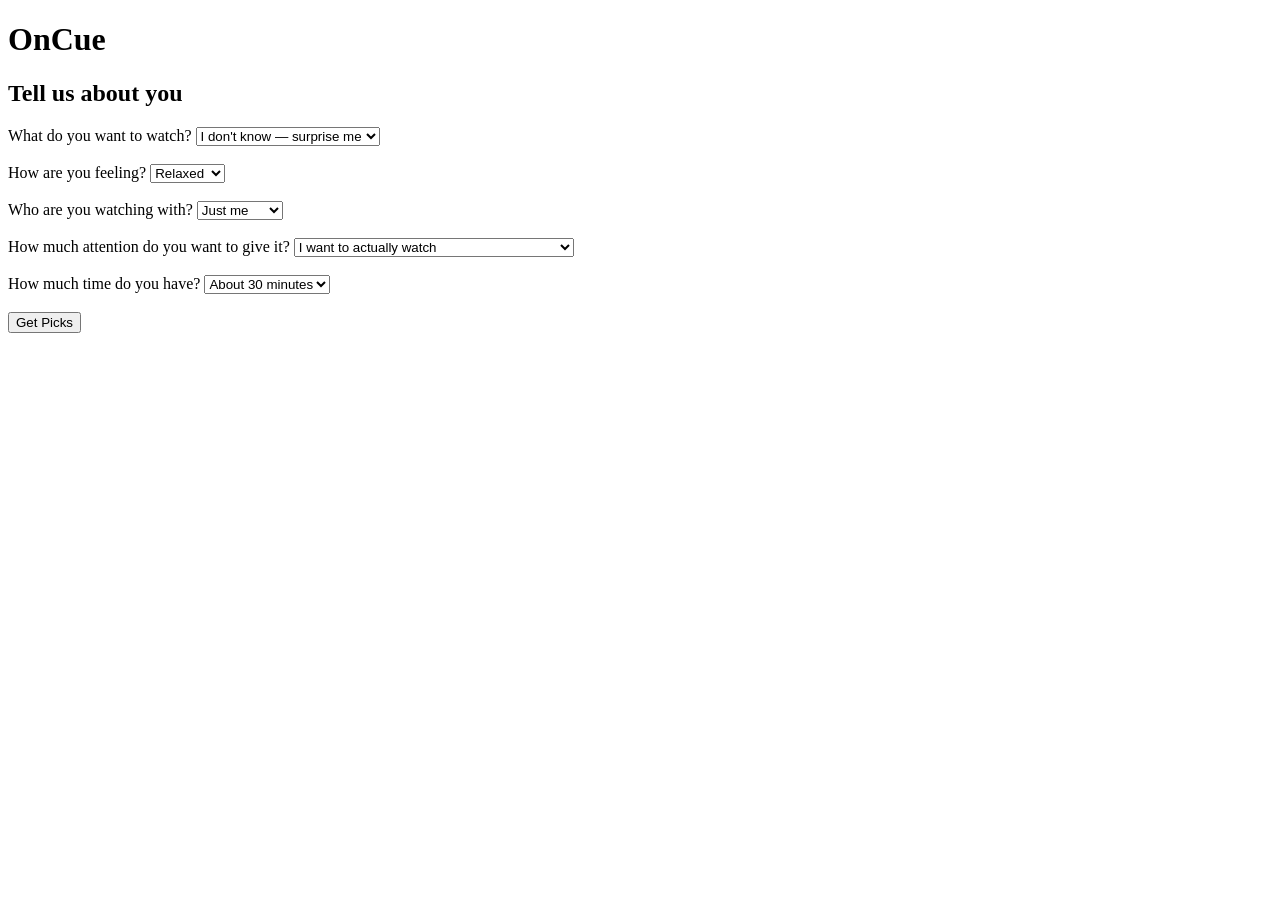
==== checkin.html @ 07d2eff6 "swapped index.html and welcome.html code and changed welcome.html to checkin.html so application wil" ====
<!DOCTYPE html>
<html lang="en">

<head>
    <meta charset="UTF-8">
    <meta name="viewport" content="width=device-width, initial-scale=1.0">

    <title>OnCue - Check In</title>
</head>

<body>

    <h1>OnCue</h1>

    <h2>Tell us about you</h2>


    <label for="genre">
        What do you want to watch?
    </label>

    <select id="genre">

        <option value="any">
            I don't know — surprise me
        </option>

        <option value="Comedy">
            Something funny
        </option>

        <option value="Drama">
            Something serious
        </option>

        <option value="Horror">
            Something scary
        </option>

        <option value="Romance">
            Something romantic
        </option>

        <option value="Thriller">
            Something suspenseful
        </option>

        <option value="Action">
            Something exciting
        </option>

    </select>


    <br><br>


    <label for="mood">
        How are you feeling?
    </label>

    <select id="mood">

        <option value="relaxed">
            Relaxed
        </option>

        <option value="happy">
            Happy
        </option>

        <option value="stressed">
            Stressed
        </option>

        <option value="bored">
            Bored
        </option>

        <option value="excited">
            Excited
        </option>

    </select>


    <br><br>


    <label for="watching">
        Who are you watching with?
    </label>

    <select id="watching">

        <option value="alone">
            Just me
        </option>

        <option value="partner">
            My partner
        </option>

        <option value="friends">
            Friends
        </option>

        <option value="family">
            Family
        </option>

    </select>


    <br><br>


    <label for="attention">
        How much attention do you want to give it?
    </label>

    <select id="attention">

        <option value="focused">
            I want to actually watch
        </option>

        <option value="casual">
            Something I can have on in the background
        </option>

    </select>


    <br><br>


    <label for="runtime">
        How much time do you have?
    </label>

    <select id="runtime">

        <option value="30">
            About 30 minutes
        </option>

        <option value="60">
            About 1 hour
        </option>

        <option value="90">
            About 1.5 hours
        </option>

    </select>


    <br><br>


    <button id="findButton">
        Get Picks
    </button>


    <p id="message"></p>


    <script src="script.js"></script>

</body>

</html>
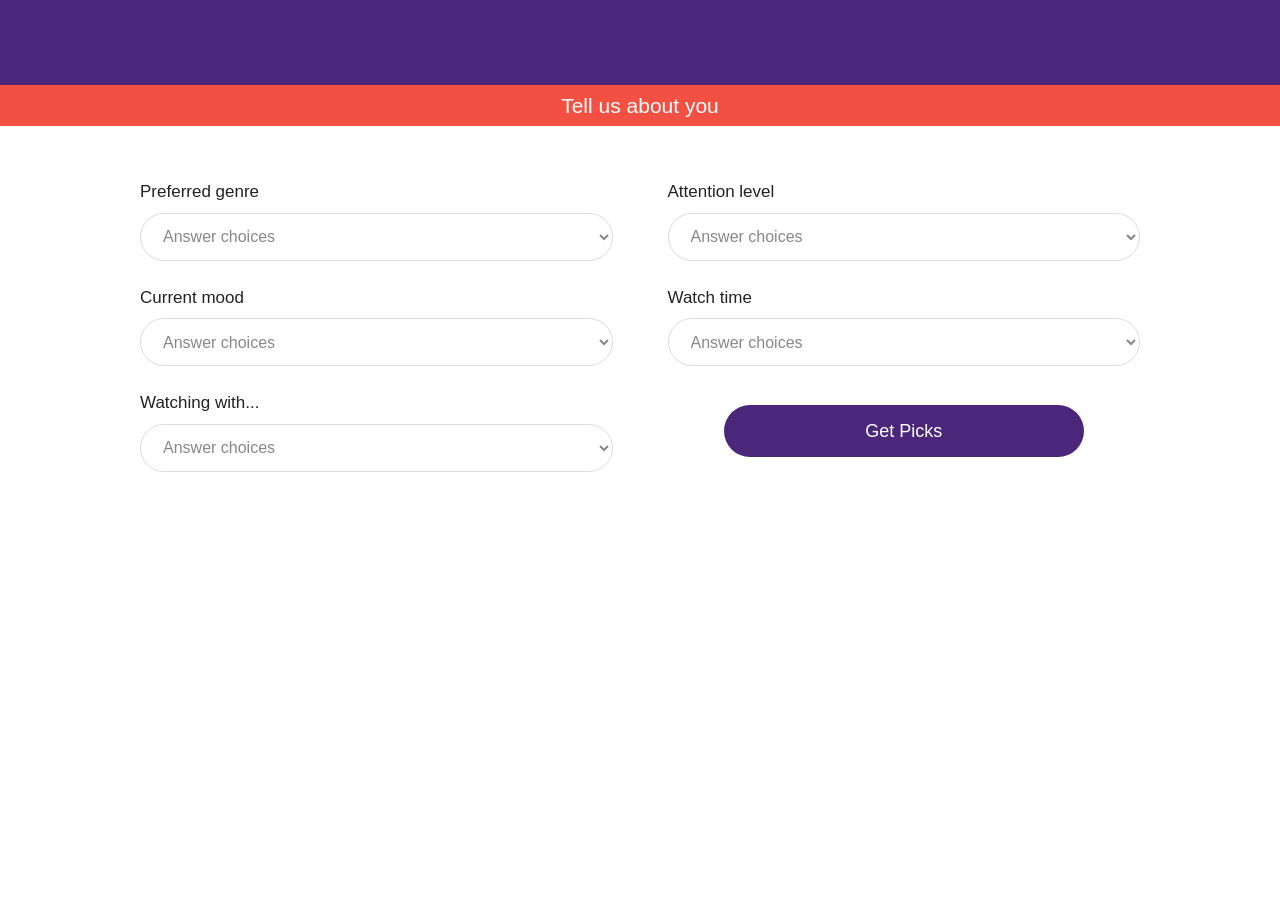
==== commit 2d707208: "Added styling, responsiveness, another logo image, updated html to match mockups, updated java, etc." ====
--- a/checkin.html
+++ b/checkin.html
@@ -4,7 +4,7 @@
 <head>
     <meta charset="UTF-8">
     <meta name="viewport" content="width=device-width, initial-scale=1.0">
-
+    <link rel="stylesheet" href="styles.css">
     <title>OnCue - Check In</title>
 </head>
 
@@ -14,161 +14,71 @@
 
     <h2>Tell us about you</h2>
 
+    <main class="checkin-layout">
 
-    <label for="genre">
-        What do you want to watch?
-    </label>
+        <div class="checkin-question">
+            <label for="genre">Preferred genre</label>
+            <select id="genre">
+                <option value="" selected disabled>Answer choices</option>
+                <option value="any">I don't know — surprise me</option>
+                <option value="Comedy">Something funny</option>
+                <option value="Drama">Something serious</option>
+                <option value="Horror">Something scary</option>
+                <option value="Romance">Something romantic</option>
+                <option value="Thriller">Something suspenseful</option>
+                <option value="Action">Something exciting</option>
+            </select>
+        </div>
 
-    <select id="genre">
+        <div class="checkin-question">
+            <label for="mood">Current mood</label>
+            <select id="mood">
+                <option value="" selected disabled>Answer choices</option>
+                <option value="relaxed">Relaxed</option>
+                <option value="happy">Happy</option>
+                <option value="stressed">Stressed</option>
+                <option value="bored">Bored</option>
+                <option value="excited">Excited</option>
+            </select>
+        </div>
 
-        <option value="any">
-            I don't know — surprise me
-        </option>
+        <div class="checkin-question">
+            <label for="watching">Watching with...</label>
+            <select id="watching">
+                <option value="" selected disabled>Answer choices</option>
+                <option value="alone">Just me</option>
+                <option value="partner">My partner</option>
+                <option value="friends">Friends</option>
+                <option value="family">Family</option>
+            </select>
+        </div>
 
-        <option value="Comedy">
-            Something funny
-        </option>
+        <div class="checkin-question">
+            <label for="attention">Attention level</label>
+            <select id="attention">
+                <option value="" selected disabled>Answer choices</option>
+                <option value="focused">I want to actually watch</option>
+                <option value="casual">Something I can have on in the background</option>
+            </select>
+        </div>
 
-        <option value="Drama">
-            Something serious
-        </option>
+        <div class="checkin-question">
+            <label for="runtime">Watch time</label>
+            <select id="runtime">
+                <option value="" selected disabled>Answer choices</option>
+                <option value="30">About 30 minutes</option>
+                <option value="60">About 1 hour</option>
+                <option value="90">About 1.5 hours</option>
+            </select>
+        </div>
 
-        <option value="Horror">
-            Something scary
-        </option>
+        <button id="findButton" type="button">Get Picks</button>
 
-        <option value="Romance">
-            Something romantic
-        </option>
+        <p id="message"></p>
 
-        <option value="Thriller">
-            Something suspenseful
-        </option>
-
-        <option value="Action">
-            Something exciting
-        </option>
-
-    </select>
-
-
-    <br><br>
-
-
-    <label for="mood">
-        How are you feeling?
-    </label>
-
-    <select id="mood">
-
-        <option value="relaxed">
-            Relaxed
-        </option>
-
-        <option value="happy">
-            Happy
-        </option>
-
-        <option value="stressed">
-            Stressed
-        </option>
-
-        <option value="bored">
-            Bored
-        </option>
-
-        <option value="excited">
-            Excited
-        </option>
-
-    </select>
-
-
-    <br><br>
-
-
-    <label for="watching">
-        Who are you watching with?
-    </label>
-
-    <select id="watching">
-
-        <option value="alone">
-            Just me
-        </option>
-
-        <option value="partner">
-            My partner
-        </option>
-
-        <option value="friends">
-            Friends
-        </option>
-
-        <option value="family">
-            Family
-        </option>
-
-    </select>
-
-
-    <br><br>
-
-
-    <label for="attention">
-        How much attention do you want to give it?
-    </label>
-
-    <select id="attention">
-
-        <option value="focused">
-            I want to actually watch
-        </option>
-
-        <option value="casual">
-            Something I can have on in the background
-        </option>
-
-    </select>
-
-
-    <br><br>
-
-
-    <label for="runtime">
-        How much time do you have?
-    </label>
-
-    <select id="runtime">
-
-        <option value="30">
-            About 30 minutes
-        </option>
-
-        <option value="60">
-            About 1 hour
-        </option>
-
-        <option value="90">
-            About 1.5 hours
-        </option>
-
-    </select>
-
-
-    <br><br>
-
-
-    <button id="findButton">
-        Get Picks
-    </button>
-
-
-    <p id="message"></p>
-
+    </main>
 
     <script src="script.js"></script>
 
 </body>
-
-</html>+</html>
--- a/styles.css
+++ b/styles.css
@@ -0,0 +1,629 @@
+:root {
+    --purple: #4b277c;
+    --coral: #f15043;
+    --white: #ffffff;
+    --black: #222222;
+    --gray: #888888;
+    --light-gray: #eeeeee;
+    --background: #ffffff;
+
+    --logo-image: url("images/OnCue_Logo-Purple.png");
+    --footer-image: url("images/OnCue_colors.png");
+}
+
+/* All pages */
+
+* {
+    box-sizing: border-box;
+}
+
+html {
+    min-height: 100%;
+}
+
+body {
+    display: flex;
+    flex-direction: column;
+    min-height: 100vh;
+    min-height: 100svh;
+    margin: 0;
+
+    background-color: var(--background);
+    color: var(--black);
+
+    font-family: "Cabin", sans-serif;
+    font-size: 16px;
+    font-weight: 400;
+    line-height: 1.5;
+}
+
+button,
+select,
+input {
+    font-family: inherit;
+    font-weight: 400;
+}
+
+p {
+    margin-top: 0;
+}
+
+h1 {
+    display: flex;
+    align-items: center;
+    justify-content: center;
+
+    width: 100%;
+    height: 85px;
+    margin: 0;
+    padding: 0;
+
+    background-color: var(--purple);
+    background-image: var(--logo-image);
+    background-repeat: no-repeat;
+    background-position: center;
+    background-size: auto 55px;
+
+    color: transparent;
+    font-size: 0;
+}
+
+h2 {
+    width: 100%;
+    margin: 0;
+    padding: 7px 20px;
+
+    background-color: var(--coral);
+    color: var(--white);
+
+    font-size: 21px;
+    font-weight: 400;
+    line-height: 1.3;
+    text-align: center;
+}
+
+button {
+    display: block;
+
+    width: calc(100% - 48px);
+    max-width: 360px;
+    min-height: 52px;
+    margin: 28px auto;
+    padding: 12px 24px;
+
+    border: none;
+    border-radius: 50px;
+
+    background-color: var(--purple);
+    color: var(--white);
+
+    font-size: 18px;
+    cursor: pointer;
+
+    transition: background-color 0.2s ease,
+                transform 0.2s ease;
+}
+
+button:hover {
+    background-color: #613b91;
+}
+
+button:active {
+    transform: scale(0.98);
+}
+
+button:focus-visible,
+select:focus-visible {
+    outline: 3px solid var(--coral);
+    outline-offset: 3px;
+}
+
+button:disabled {
+    opacity: 0.55;
+    cursor: not-allowed;
+}
+
+body::after {
+    content: "";
+    display: block;
+
+    width: 100%;
+    height: 50px;
+    min-height: 50px;
+    margin-top: auto;
+
+    background-image: var(--footer-image);
+    background-repeat: no-repeat;
+    background-position: center;
+    background-size: 200% auto;
+}
+
+/* Welcome */
+
+body:has(#startButton) {
+    text-align: center;
+}
+
+.welcome-page {
+    overflow-x: hidden;
+}
+
+.welcome-page .welcome-hero {
+    display: block;
+
+    width: 100%;
+    max-width: none;
+    height: 260px;
+    margin: 0;
+    padding: 0;
+
+    object-fit: cover;
+    object-position: center;
+}
+
+body:has(#startButton) p {
+    margin: 28px 24px 16px;
+    font-size: 19px;
+}
+
+body:has(#startButton) button {
+    margin-top: 24px;
+    margin-bottom: 36px;
+}
+
+
+/* Check in */
+
+body:has(#findButton) {
+    text-align: center;
+}
+
+body:has(#findButton) h2 {
+    margin-bottom: 28px;
+}
+
+body:has(#findButton) label {
+    display: block;
+
+    width: calc(100% - 48px);
+    max-width: 420px;
+    margin: 12px auto 4px;
+
+    color: var(--black);
+    font-size: 17px;
+    text-align: left;
+}
+
+body:has(#findButton) select {
+    display: block;
+
+    width: calc(100% - 48px);
+    max-width: 420px;
+    height: 48px;
+    margin: 0 auto;
+    padding: 0 42px 0 18px;
+
+    border: 1px solid #dddddd;
+    border-radius: 50px;
+
+    background-color: var(--white);
+    color: var(--gray);
+    font-size: 16px;
+}
+
+body:has(#findButton) select:has(option:checked:disabled) {
+    color: var(--gray);
+}
+
+body:has(#findButton) select:has(option:checked:not(:disabled)) {
+    color: var(--black);
+}
+
+body:has(#findButton) button {
+    margin-top: 34px;
+    margin-bottom: 36px;
+}
+
+#message {
+    margin: 0 24px 20px;
+    color: var(--coral);
+}
+
+/* Recs */
+
+.results-page {
+    text-align: center;
+}
+
+.results-page h2 {
+    margin-bottom: 25px;
+}
+
+.results-page main {
+    width: 90%;
+    max-width: 450px;
+    margin: 20px auto;
+}
+
+.results-page #results {
+    width: 100%;
+    text-align: left;
+}
+
+.recommendation-card {
+    display: grid;
+
+    grid-template-columns: 38% 1fr;
+    column-gap: 16px;
+    row-gap: 12px;
+    align-items: start;
+
+    padding: 18px 0;
+    margin-bottom: 18px;
+
+    border-bottom: 1px solid var(--light-gray);
+}
+
+.show-poster {
+    grid-column: 1;
+    grid-row: 1 / 3;
+
+    width: 100%;
+    height: auto;
+
+    border-radius: 8px;
+    object-fit: cover;
+}
+
+.recommendation-info {
+    grid-column: 2;
+    grid-row: 1;
+}
+
+.show-details h3 {
+    margin: 0 0 10px;
+
+    color: var(--purple);
+    font-size: 19px;
+    font-weight: 400;
+}
+
+.show-details p {
+    margin: 7px 0;
+
+    color: #555555;
+    font-size: 14px;
+    line-height: 1.4;
+}
+
+.learn-more {
+    grid-column: 2;
+    grid-row: 2;
+
+    justify-self: start;
+    align-self: end;
+
+    padding: 0;
+    border: none;
+    background: none;
+
+    color: var(--purple);
+    font-size: 14px;
+    text-decoration: underline;
+    cursor: pointer;
+    white-space: nowrap;
+}
+
+.feedback-select {
+    grid-column: 1 / -1;
+    grid-row: 3;
+
+    display: block;
+    width: 100%;
+    min-height: 48px;
+    padding: 10px 14px;
+
+    border: 1px solid #cccccc;
+    border-radius: 25px;
+
+    background-color: var(--white);
+    color: var(--gray);
+
+    font-size: 14px;
+}
+
+.feedback-message {
+    grid-column: 1 / -1;
+    margin: 0;
+
+    color: var(--purple);
+    font-size: 14px;
+}
+
+.results-page #startOver {
+    margin-top: 20px;
+    margin-bottom: 30px;
+}
+
+.tvmaze-credit {
+    margin: 25px auto;
+    color: var(--gray);
+    font-size: 13px;
+    text-align: center;
+}
+
+.tvmaze-credit a {
+    color: var(--purple);
+}
+
+#showDialog {
+    position: fixed;
+    inset: 0;
+    margin: auto;
+
+    width: 85%;
+    max-width: 380px;
+    max-height: 80vh;
+    overflow-y: auto;
+    padding: 40px 25px 25px;
+
+    border: none;
+    border-radius: 15px;
+
+    color: #555555;
+    font-family: "Cabin", sans-serif;
+}
+
+#showDialog::backdrop {
+    background: rgba(0, 0, 0, 0.55);
+}
+
+.dialog-content {
+    position: relative;
+}
+
+.dialog-content h3 {
+    margin: 0 0 15px;
+
+    color: var(--purple);
+    font-size: 21px;
+    font-weight: 400;
+}
+
+#dialogSummary {
+    font-size: 15px;
+    line-height: 1.6;
+}
+
+.close-dialog {
+    position: absolute;
+    top: -32px;
+    right: -15px;
+
+    display: flex;
+    align-items: center;
+    justify-content: center;
+
+    width: 32px;
+    height: 32px;
+    min-height: 0;
+    margin: 0;
+    padding: 0;
+
+    border: none;
+    border-radius: 0;
+
+    background: none;
+    color: var(--purple);
+
+    font-size: 28px;
+    cursor: pointer;
+}
+
+.close-dialog:hover {
+    background: none;
+    color: var(--coral);
+}
+
+
+/* Mobile */
+
+@media (max-width: 480px) {
+
+    body:has(#findButton) label {
+        font-size: 16px;
+    }
+
+}
+
+/* Tablet */
+
+@media (min-width: 480px) and (max-width: 1024px) {
+
+    /* Welcome */
+
+    .welcome-page .welcome-hero {
+        height: 350px;
+    }
+
+    /* Check in */
+
+    body:has(#findButton) .checkin-layout {
+        width: 85%;
+        max-width: 560px;
+        margin: 0 auto;
+    }
+
+    body:has(#findButton) label,
+    body:has(#findButton) select {
+        width: 100%;
+        max-width: none;
+    }
+
+    /* Recs */
+
+    .results-page main {
+        width: 88%;
+        max-width: 680px;
+    }
+
+    .recommendation-card {
+        column-gap: 22px;
+        padding: 22px 0;
+    }
+
+}
+
+/* Desktop */
+
+@media (min-width: 1025px) {
+
+    /* Welcome */
+
+    .welcome-page .welcome-hero {
+        height: 420px;
+}
+
+    /* Check in */
+
+    body:has(#findButton) .checkin-layout {
+        display: grid;
+        grid-template-columns: 1fr 1fr;
+        column-gap: 55px;
+        row-gap: 24px;
+
+        width: 85%;
+        max-width: 1000px;
+        margin: 25px auto 40px;
+
+        align-items: center;
+        text-align: left;
+    }
+
+    body:has(#findButton) .checkin-question {
+        width: 100%;
+    }
+
+    body:has(#findButton) .checkin-question:nth-child(1) {
+        grid-column: 1;
+        grid-row: 1;
+    }
+
+    body:has(#findButton) .checkin-question:nth-child(2) {
+        grid-column: 1;
+        grid-row: 2;
+    }
+
+    body:has(#findButton) .checkin-question:nth-child(3) {
+        grid-column: 1;
+        grid-row: 3;
+    }
+
+    body:has(#findButton) .checkin-question:nth-child(4) {
+        grid-column: 2;
+        grid-row: 1;
+    }
+
+    body:has(#findButton) .checkin-question:nth-child(5) {
+        grid-column: 2;
+        grid-row: 2;
+    }
+
+    body:has(#findButton) label {
+        width: 100%;
+        max-width: none;
+        margin: 0 0 8px;
+    }
+
+    body:has(#findButton) select {
+        width: 100%;
+        max-width: none;
+    }
+
+    body:has(#findButton) button {
+        grid-column: 2;
+        grid-row: 3;
+        width: 100%;
+        max-width: 360px;
+        margin: 0 auto;
+    }
+
+    body:has(#findButton) #message {
+        grid-column: 2;
+        grid-row: 4;
+        margin: 0;
+        text-align: center;
+    }
+
+    /* Recs */
+
+    .results-page main {
+        width: 92%;
+        max-width: 1200px;
+        margin: 30px auto;
+    }
+
+    .results-page #results {
+        display: grid;
+        grid-template-columns: repeat(3, minmax(0, 1fr));
+        gap: 30px;
+    }
+
+    .recommendation-card {
+        display: grid;
+        grid-template-columns: 1fr;
+        grid-template-rows: auto auto auto auto auto;
+        row-gap: 12px;
+
+        align-items: start;
+        padding: 20px;
+        margin: 0;
+
+        border: 1px solid var(--light-gray);
+        border-radius: 12px;
+    }
+
+    .show-poster {
+        grid-column: 1;
+        grid-row: 1;
+
+        display: block;
+        width: 100%;
+        max-height: 360px;
+        margin: 0 auto;
+
+        object-fit: contain;
+        border-radius: 8px;
+    }
+
+    .recommendation-info {
+        grid-column: 1;
+        grid-row: 2;
+        text-align: center;
+    }
+
+    .show-details h3 {
+        font-size: 20px;
+    }
+
+    .learn-more {
+        grid-column: 1;
+        grid-row: 3;
+
+        justify-self: center;
+        align-self: center;
+    }
+
+    .feedback-select {
+        grid-column: 1;
+        grid-row: 4;
+        width: 100%;
+    }
+
+    .feedback-message {
+        grid-column: 1;
+        grid-row: 5;
+        text-align: center;
+    }
+
+}
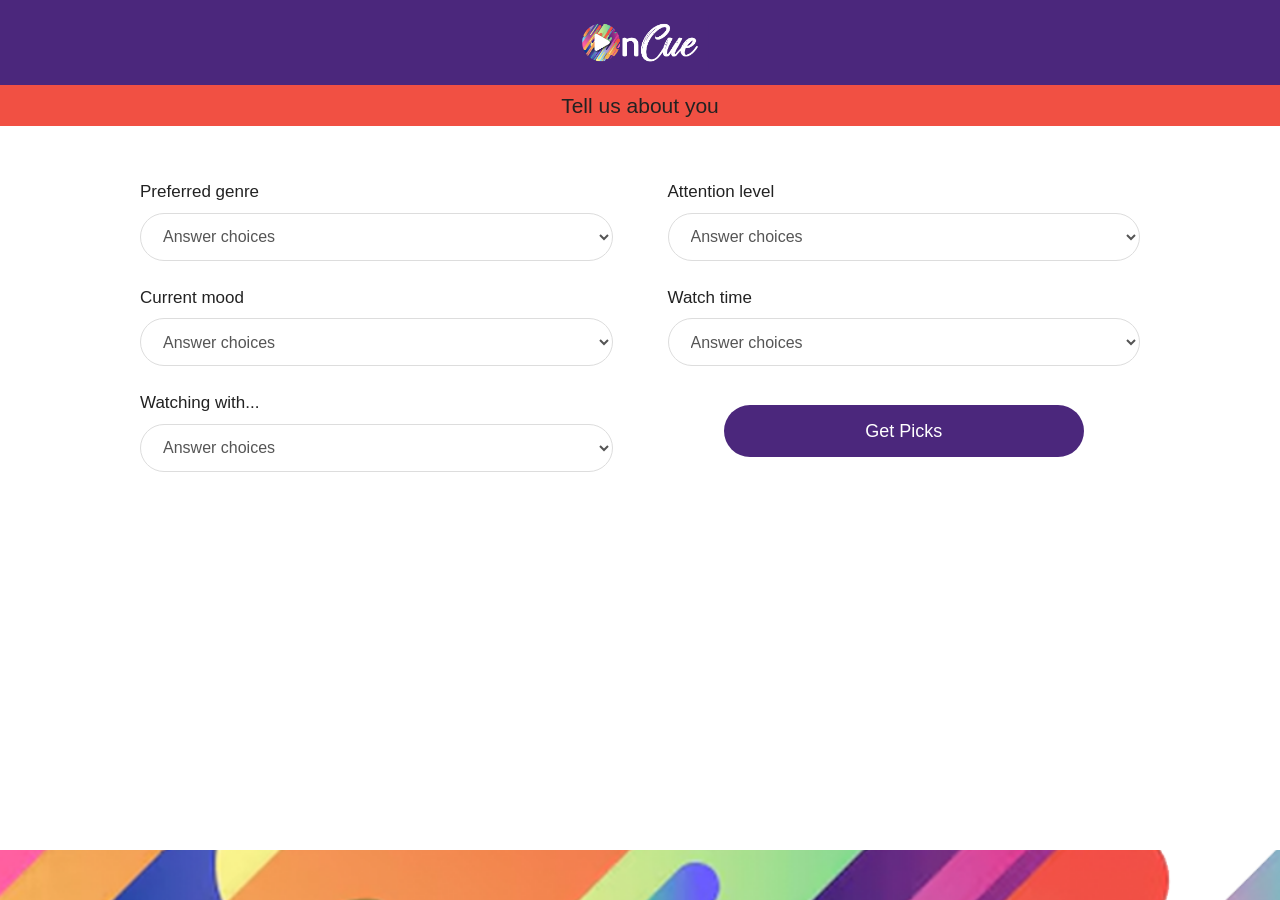
==== commit b2152a3e: "updated html, css and js primarily for accessibility" ====
--- a/checkin.html
+++ b/checkin.html
@@ -4,6 +4,7 @@
 <head>
     <meta charset="UTF-8">
     <meta name="viewport" content="width=device-width, initial-scale=1.0">
+    <meta name="description" content="Tell OnCue a little about you and your current context to help it make recommendations.">
     <link rel="stylesheet" href="styles.css">
     <title>OnCue - Check In</title>
 </head>
--- a/styles.css
+++ b/styles.css
@@ -3,12 +3,12 @@
     --coral: #f15043;
     --white: #ffffff;
     --black: #222222;
-    --gray: #888888;
+    --gray: #555555;
     --light-gray: #eeeeee;
     --background: #ffffff;
 
-    --logo-image: url("images/OnCue_Logo-Purple.png");
-    --footer-image: url("images/OnCue_colors.png");
+    --logo-image: url("Images/OnCue_Logo-Purple.png");
+    --footer-image: url("Images/OnCue_colors.png");
 }
 
 /* All pages */
@@ -27,10 +27,8 @@
     min-height: 100vh;
     min-height: 100svh;
     margin: 0;
-
     background-color: var(--background);
     color: var(--black);
-
     font-family: "Cabin", sans-serif;
     font-size: 16px;
     font-weight: 400;
@@ -52,18 +50,15 @@
     display: flex;
     align-items: center;
     justify-content: center;
-
     width: 100%;
     height: 85px;
     margin: 0;
     padding: 0;
-
     background-color: var(--purple);
     background-image: var(--logo-image);
     background-repeat: no-repeat;
     background-position: center;
     background-size: auto 55px;
-
     color: transparent;
     font-size: 0;
 }
@@ -72,10 +67,8 @@
     width: 100%;
     margin: 0;
     padding: 7px 20px;
-
     background-color: var(--coral);
-    color: var(--white);
-
+    color: var(--black);
     font-size: 21px;
     font-weight: 400;
     line-height: 1.3;
@@ -84,24 +77,19 @@
 
 button {
     display: block;
-
     width: calc(100% - 48px);
     max-width: 360px;
     min-height: 52px;
     margin: 28px auto;
     padding: 12px 24px;
-
     border: none;
     border-radius: 50px;
-
     background-color: var(--purple);
     color: var(--white);
-
     font-size: 18px;
     cursor: pointer;
-
     transition: background-color 0.2s ease,
-                transform 0.2s ease;
+        transform 0.2s ease;
 }
 
 button:hover {
@@ -126,12 +114,10 @@
 body::after {
     content: "";
     display: block;
-
     width: 100%;
     height: 50px;
     min-height: 50px;
     margin-top: auto;
-
     background-image: var(--footer-image);
     background-repeat: no-repeat;
     background-position: center;
@@ -150,13 +136,11 @@
 
 .welcome-page .welcome-hero {
     display: block;
-
     width: 100%;
     max-width: none;
     height: 260px;
     margin: 0;
     padding: 0;
-
     object-fit: cover;
     object-position: center;
 }
@@ -184,11 +168,9 @@
 
 body:has(#findButton) label {
     display: block;
-
     width: calc(100% - 48px);
     max-width: 420px;
     margin: 12px auto 4px;
-
     color: var(--black);
     font-size: 17px;
     text-align: left;
@@ -196,16 +178,13 @@
 
 body:has(#findButton) select {
     display: block;
-
     width: calc(100% - 48px);
     max-width: 420px;
     height: 48px;
     margin: 0 auto;
     padding: 0 42px 0 18px;
-
     border: 1px solid #dddddd;
     border-radius: 50px;
-
     background-color: var(--white);
     color: var(--gray);
     font-size: 16px;
@@ -252,25 +231,21 @@
 
 .recommendation-card {
     display: grid;
-
     grid-template-columns: 38% 1fr;
     column-gap: 16px;
     row-gap: 12px;
     align-items: start;
-
     padding: 18px 0;
     margin-bottom: 18px;
-
     border-bottom: 1px solid var(--light-gray);
 }
 
 .show-poster {
     grid-column: 1;
     grid-row: 1 / 3;
-
     width: 100%;
     height: auto;
-
+    aspect-ratio: 210 / 295;
     border-radius: 8px;
     object-fit: cover;
 }
@@ -282,7 +257,6 @@
 
 .show-details h3 {
     margin: 0 0 10px;
-
     color: var(--purple);
     font-size: 19px;
     font-weight: 400;
@@ -290,7 +264,6 @@
 
 .show-details p {
     margin: 7px 0;
-
     color: #555555;
     font-size: 14px;
     line-height: 1.4;
@@ -299,14 +272,15 @@
 .learn-more {
     grid-column: 2;
     grid-row: 2;
-
     justify-self: start;
     align-self: end;
-
+    width: auto;
+    min-height: 0;
+    margin: 0;
     padding: 0;
     border: none;
+    border-radius: 0;
     background: none;
-
     color: var(--purple);
     font-size: 14px;
     text-decoration: underline;
@@ -314,28 +288,37 @@
     white-space: nowrap;
 }
 
+.learn-more:hover {
+    background: none;
+    color: var(--coral);
+}
+
+.feedback-label {
+    grid-column: 1 / -1;
+    display: block;
+    margin: 8px 0 -6px;
+    color: var(--black);
+    font-size: 14px;
+    text-align: left;
+}
+
 .feedback-select {
     grid-column: 1 / -1;
     grid-row: 3;
-
     display: block;
     width: 100%;
     min-height: 48px;
     padding: 10px 14px;
-
     border: 1px solid #cccccc;
     border-radius: 25px;
-
     background-color: var(--white);
     color: var(--gray);
-
     font-size: 14px;
 }
 
 .feedback-message {
     grid-column: 1 / -1;
     margin: 0;
-
     color: var(--purple);
     font-size: 14px;
 }
@@ -360,16 +343,13 @@
     position: fixed;
     inset: 0;
     margin: auto;
-
     width: 85%;
     max-width: 380px;
     max-height: 80vh;
     overflow-y: auto;
     padding: 40px 25px 25px;
-
     border: none;
     border-radius: 15px;
-
     color: #555555;
     font-family: "Cabin", sans-serif;
 }
@@ -384,7 +364,6 @@
 
 .dialog-content h3 {
     margin: 0 0 15px;
-
     color: var(--purple);
     font-size: 21px;
     font-weight: 400;
@@ -399,23 +378,18 @@
     position: absolute;
     top: -32px;
     right: -15px;
-
     display: flex;
     align-items: center;
     justify-content: center;
-
     width: 32px;
     height: 32px;
     min-height: 0;
     margin: 0;
     padding: 0;
-
     border: none;
     border-radius: 0;
-
     background: none;
     color: var(--purple);
-
     font-size: 28px;
     cursor: pointer;
 }
@@ -491,11 +465,9 @@
         grid-template-columns: 1fr 1fr;
         column-gap: 55px;
         row-gap: 24px;
-
         width: 85%;
         max-width: 1000px;
         margin: 25px auto 40px;
-
         align-items: center;
         text-align: left;
     }
@@ -574,11 +546,9 @@
         grid-template-columns: 1fr;
         grid-template-rows: auto auto auto auto auto;
         row-gap: 12px;
-
         align-items: start;
         padding: 20px;
         margin: 0;
-
         border: 1px solid var(--light-gray);
         border-radius: 12px;
     }
@@ -586,12 +556,10 @@
     .show-poster {
         grid-column: 1;
         grid-row: 1;
-
         display: block;
         width: 100%;
         max-height: 360px;
         margin: 0 auto;
-
         object-fit: contain;
         border-radius: 8px;
     }
@@ -609,14 +577,20 @@
     .learn-more {
         grid-column: 1;
         grid-row: 3;
-
         justify-self: center;
         align-self: center;
     }
 
+    .feedback-label {
+        grid-column: 1;
+        grid-row: 4;
+        margin: 0;
+        text-align: center;
+    }
+
     .feedback-select {
         grid-column: 1;
-        grid-row: 4;
+        grid-row: 5;
         width: 100%;
     }
 
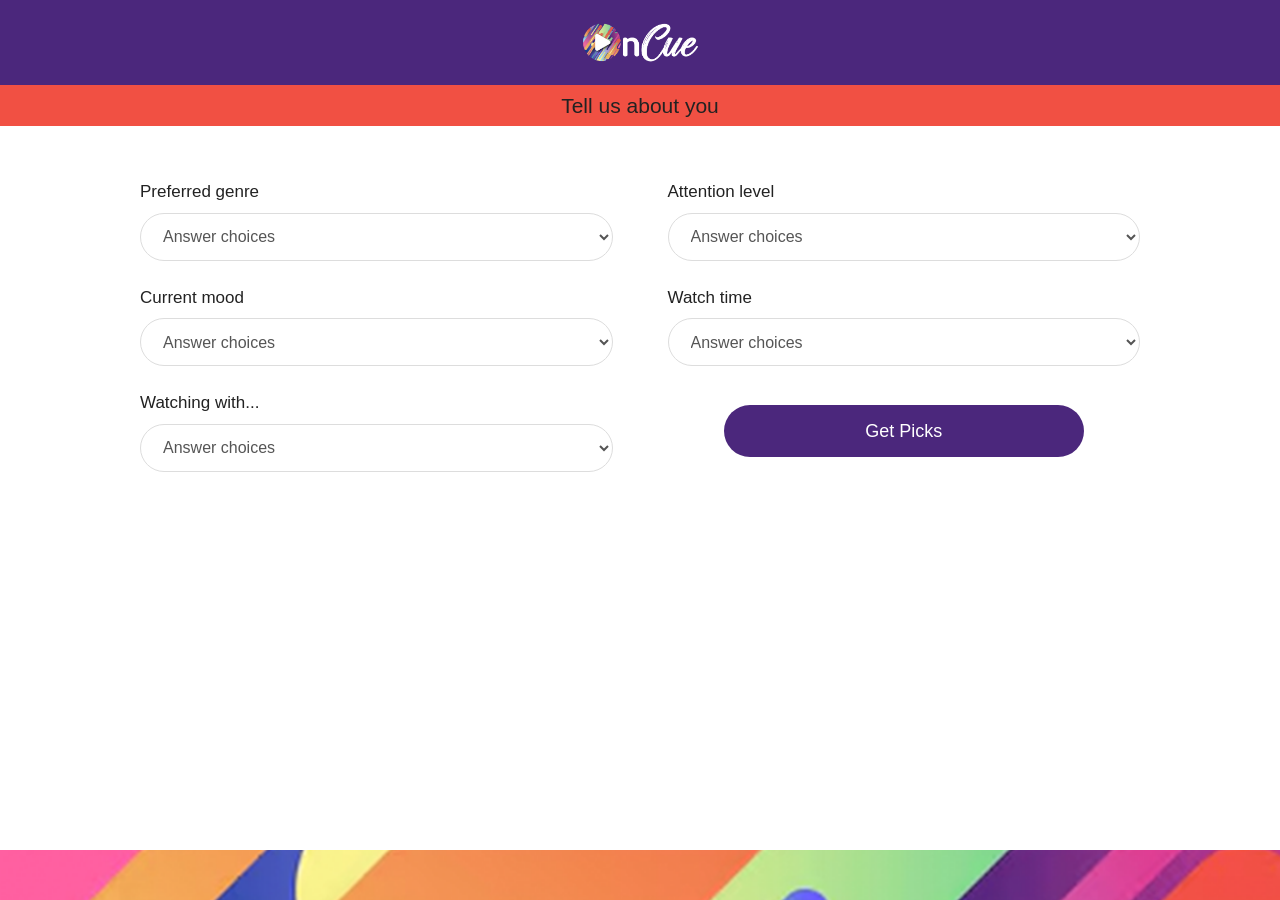
==== commit 83b95140: "Fixed rating display on recommendation page and added validation to check in page" ====
--- a/checkin.html
+++ b/checkin.html
@@ -75,7 +75,7 @@
 
         <button id="findButton" type="button">Get Picks</button>
 
-        <p id="message"></p>
+        <p id="message" role="alert" aria-live="assertive"></p>
 
     </main>
 
--- a/styles.css
+++ b/styles.css
@@ -7,8 +7,8 @@
     --light-gray: #eeeeee;
     --background: #ffffff;
 
-    --logo-image: url("Images/OnCue_Logo-Purple.png");
-    --footer-image: url("Images/OnCue_colors.png");
+    --logo-image: url("Images/OnCue_Logo.webp");
+    --footer-image: url("Images/OnCue_Footer.png");
 }
 
 /* All pages */
@@ -121,7 +121,7 @@
     background-image: var(--footer-image);
     background-repeat: no-repeat;
     background-position: center;
-    background-size: 200% auto;
+    background-size: 100% auto;
 }
 
 /* Welcome */
@@ -295,16 +295,16 @@
 
 .feedback-label {
     grid-column: 1 / -1;
-    display: block;
-    margin: 8px 0 -6px;
+    grid-row: 3;
+    margin: 0;
     color: var(--black);
-    font-size: 14px;
+    font-size: 15px;
     text-align: left;
 }
 
 .feedback-select {
     grid-column: 1 / -1;
-    grid-row: 3;
+    grid-row: 4;
     display: block;
     width: 100%;
     min-height: 48px;
@@ -402,10 +402,25 @@
 
 /* Mobile */
 
+
+/* Mobile */
+
 @media (max-width: 480px) {
 
     body:has(#findButton) label {
         font-size: 16px;
+    }
+
+    .recommendation-card {
+        grid-template-rows: auto auto auto auto;
+    }
+
+    .feedback-label {
+        grid-row: 3;
+    }
+
+    .feedback-select {
+        grid-row: 4;
     }
 
 }
